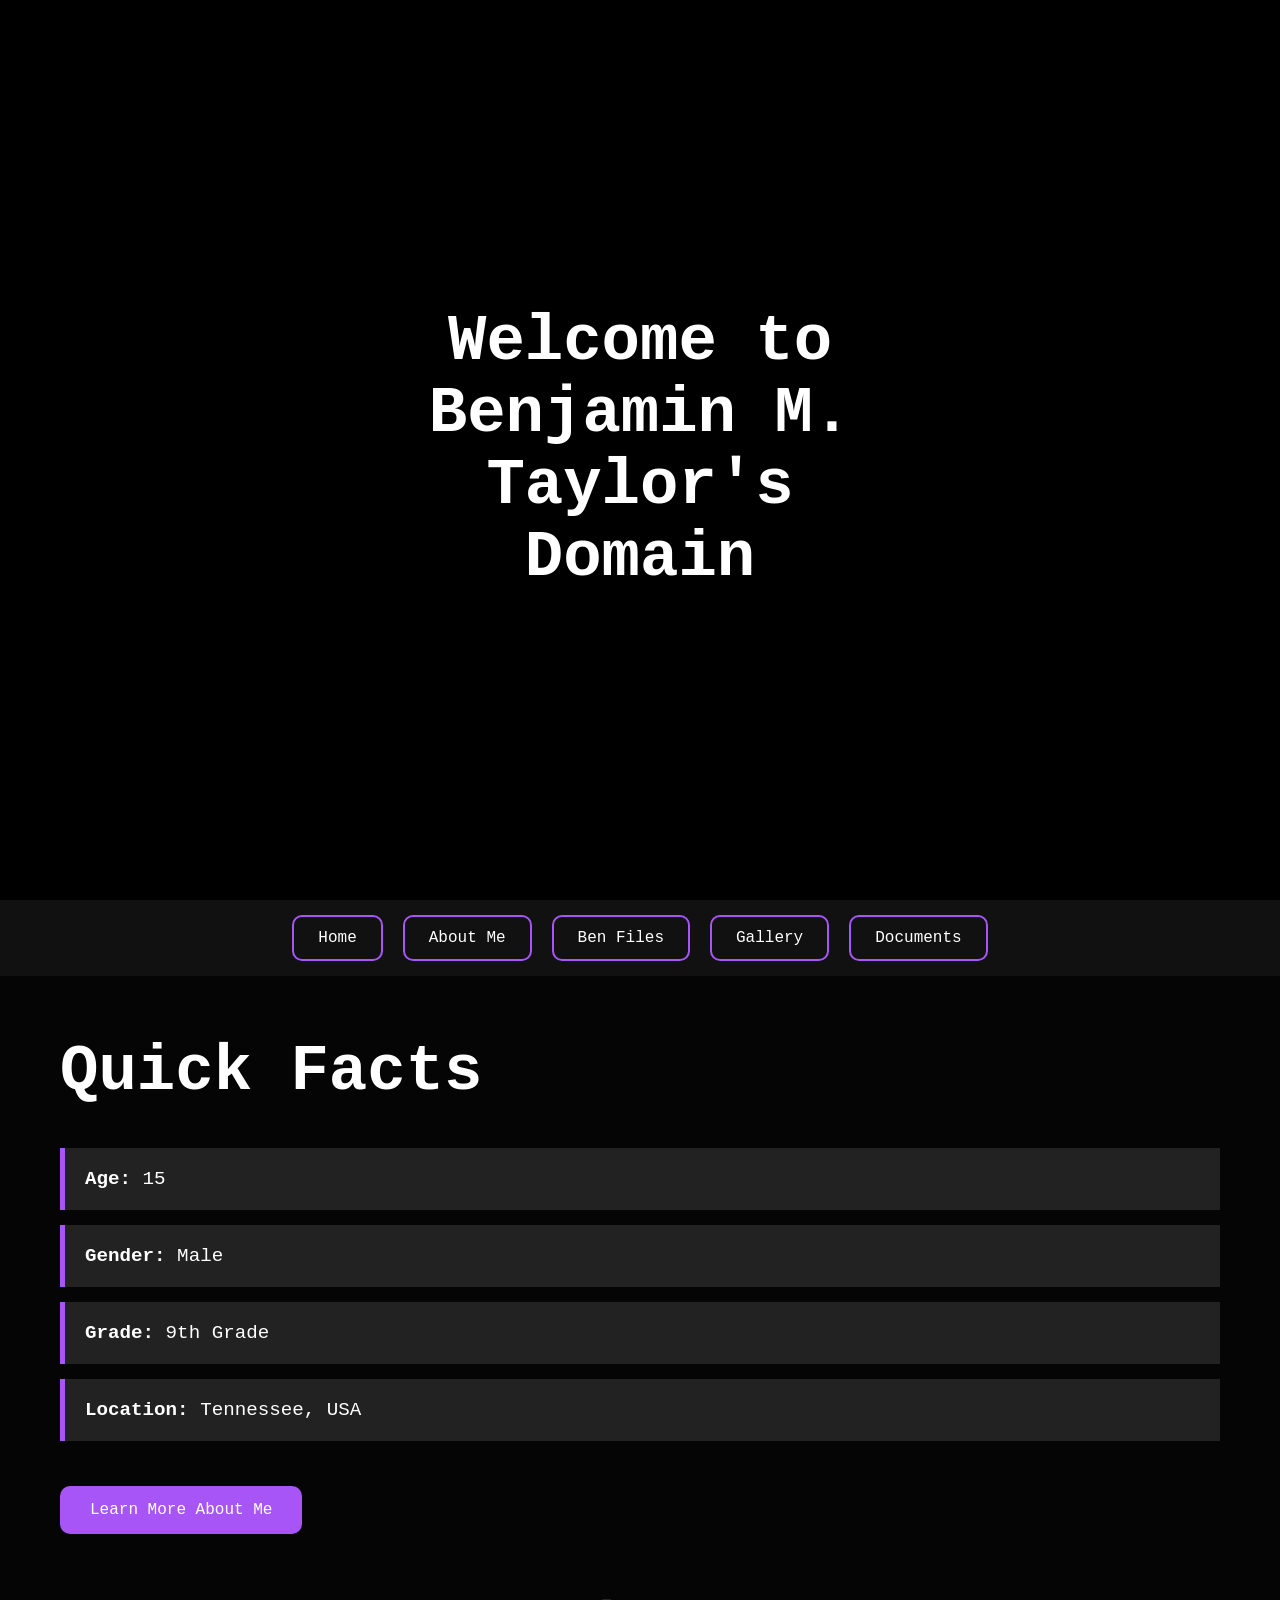
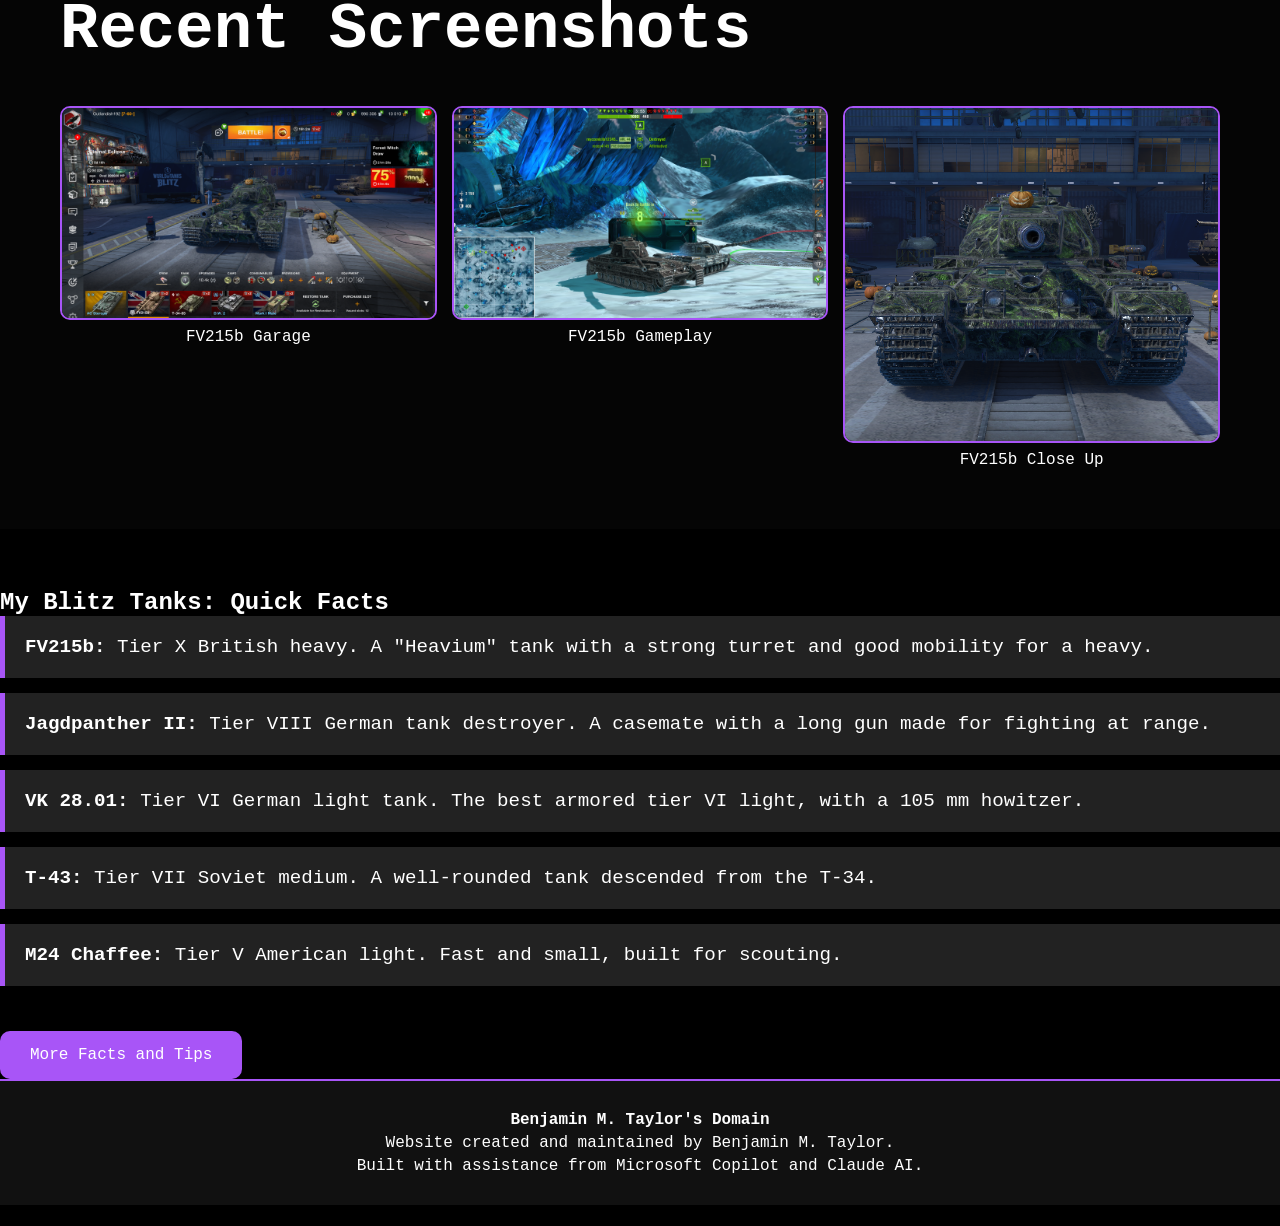
==== index.html @ efbfd546 "Update index.html" ====
<!DOCTYPE html>
<html lang="en">
<head>
    <meta property="og:type" content="website">
<meta property="og:title" content="Benjamin M. Taylor's Domain">
<meta property="og:description" content="Welcome to my website! Aviation, gaming, my Stealth Alpha Force book series, and more.">
<meta property="og:url" content="https://flamefame296.github.io/">
<meta property="og:image" content="https://flamefame296.github.io/preview.png">
<meta name="twitter:card" content="summary_large_image">
    <meta charset="UTF-8">
    <meta name="viewport" content="width=device-width, initial-scale=1.0">
    <title>Benjamin M. Taylor's Domain</title>

<link rel="icon" type="image/png" href="favicon.png">
    
    <link rel="stylesheet" href="style.css">
</head>
<body>

 <section class="hero">

    <video autoplay muted loop playsinline id="bg-video">
        <source src="Domain.mp4" type="video/mp4">
    </video>

    <div class="overlay">
        <h1>Welcome to<br>Benjamin M. Taylor's Domain</h1>
    </div>

</section>

<nav class="navbar">
    <a href="index.html">Home</a>
    <a href="aboutme.html">About Me</a>
    <a href="benfiles.html">Ben Files</a>
    <a href="gallery.html">Gallery</a>
    <a href="Documents.html">Documents</a>
</nav>

    <section class="facts">

        <h2>Quick Facts</h2>

        <div class="fact-box">
            <strong>Age:</strong> 15
        </div>

        <div class="fact-box">
            <strong>Gender:</strong> Male
        </div>

        <div class="fact-box">
            <strong>Grade:</strong> 9th Grade
        </div>

        <div class="fact-box">
            <strong>Location:</strong> Tennessee, USA
        </div>

        <a class="about-button" href="aboutme.html">
            Learn More About Me
        </a>

<h2 style="margin-top:60px;">Recent Screenshots</h2>

<div class="photo-grid">

    <div class="photo-card">
        <img src="FV215b_Garage.png"
             alt="FV215b Garage Screenshot"
             width="600">

        <p>FV215b Garage</p>
    </div>

    <div class="photo-card">
        <img src="FV215b_Game1.png"
             alt="FV215b Gameplay Screenshot"
             width="600">

        <p>FV215b Gameplay</p>
    </div>
    
            <div class="photo-card">
        <img src="FV215b_Close_Up.png"
             alt="FV215b Close Up Screenshot"
             width="600">

          <p>FV215b Close Up</p>
      </div>   <!-- closes photo-card -->
  </div>       <!-- closes photo-grid -->
  </section>
        <h2 style="margin-top:60px;">My Blitz Tanks: Quick Facts</h2>

<div class="fact-box">
    <strong>FV215b:</strong> Tier X British heavy. A "Heavium" tank with a strong turret and good mobility for a heavy.
</div>

<div class="fact-box">
    <strong>Jagdpanther II:</strong> Tier VIII German tank destroyer. A casemate with a long gun made for fighting at range.
</div>

<div class="fact-box">
    <strong>VK 28.01:</strong> Tier VI German light tank. The best armored tier VI light, with a 105 mm howitzer.
</div>

<div class="fact-box">
    <strong>T-43:</strong> Tier VII Soviet medium. A well-rounded tank descended from the T-34.
</div>

<div class="fact-box">
    <strong>M24 Chaffee:</strong> Tier V American light. Fast and small, built for scouting.
</div>

<a class="about-button" href="Blitz_Facts_and_Tips.html">More Facts and Tips</a>
    </section>
<footer>
    <p><strong>Benjamin M. Taylor's Domain</strong></p>
    <p>Website created and maintained by Benjamin M. Taylor.</p>
    <p>Built with assistance from Microsoft Copilot and Claude AI.</p>
</footer>
</body>
</html>
---- style.css ----
/* RESET */

* {
    margin: 0;
    padding: 0;
    box-sizing: border-box;
}

/* BODY */

body {
font-family: "OCR A Extended", monospace;
    background-color: #000;
    color: white;

    overflow-x: hidden;
}

/* HERO VIDEO */

.hero {
    position: relative;
    height: 100vh;
    overflow: hidden;
}

#bg-video {
    position: absolute;
    width: 100%;
    height: 100%;
    object-fit: cover;
}

/* TITLE BOX */

.overlay {
    position: absolute;

    top: 50%;
    left: 50%;

    transform: translate(-50%, -50%);

    background: rgba(0,0,0,0.6);

    padding: 30px 60px;
    border-radius: 15px;

    text-align: center;
}

.overlay h1 {
    font-size: 4rem;
    color: white;
}

/* NAVBAR */

.navbar {
    position: sticky;
    top: 0;

    display: flex;
    justify-content: center;
    gap: 20px;

    background: #111;

    padding: 15px;

    z-index: 1000;
}

.navbar a {
    color: white;
    text-decoration: none;

    border: 2px solid #a855f7;

    padding: 12px 24px;

    border-radius: 10px;

    transition: 0.3s;
}

.navbar a:hover {
    background: #a855f7;
}

/* FACTS */

.facts {
    padding: 60px;
    min-height: 100vh;

    background: #050505;
}

.facts h2 {
    font-size: 4rem;
    margin-bottom: 40px;
}

.fact-box {
    background: #222;

    border-left: 5px solid #a855f7;

    padding: 20px;
    margin-bottom: 15px;

    font-size: 1.2rem;
}

.about-button {
    display: inline-block;

    margin-top: 30px;

    background: #a855f7;
    color: white;

    text-decoration: none;

    padding: 15px 30px;

    border-radius: 10px;
}
    /* GALLERY */
    
/* RECENT PHOTOS */

.photo-grid {
    display: grid;
    grid-template-columns: repeat(auto-fit, minmax(280px, 1fr));
    gap: 15px;
}

.photo-card img {
    width: 100%;
    height: auto;
    display: block;
    border-radius: 10px;
    border: 2px solid #a855f7;
}

.photo-card p {
    margin-top: 8px;
    text-align: center;
}

/* FOOTER */

footer {
    background: #111;

    border-top: 2px solid #a855f7;

    padding: 25px;

    text-align: center;

    color: white;
}

footer p {
    margin: 5px 0;
}
@media (max-width: 768px) {
    .facts {
        padding: 20px;
    }

    .facts h2 {
        font-size: 2rem;
    }

    .fact-box {
        font-size: 1rem;
    }

    .overlay {
        width: 90%;
        padding: 20px;
    }

    .overlay h1 {
        font-size: 1.8rem;
    }

    .navbar {
        flex-wrap: wrap;
        gap: 10px;
        padding: 10px;
    }

    .navbar a {
        padding: 8px 14px;
    }
}
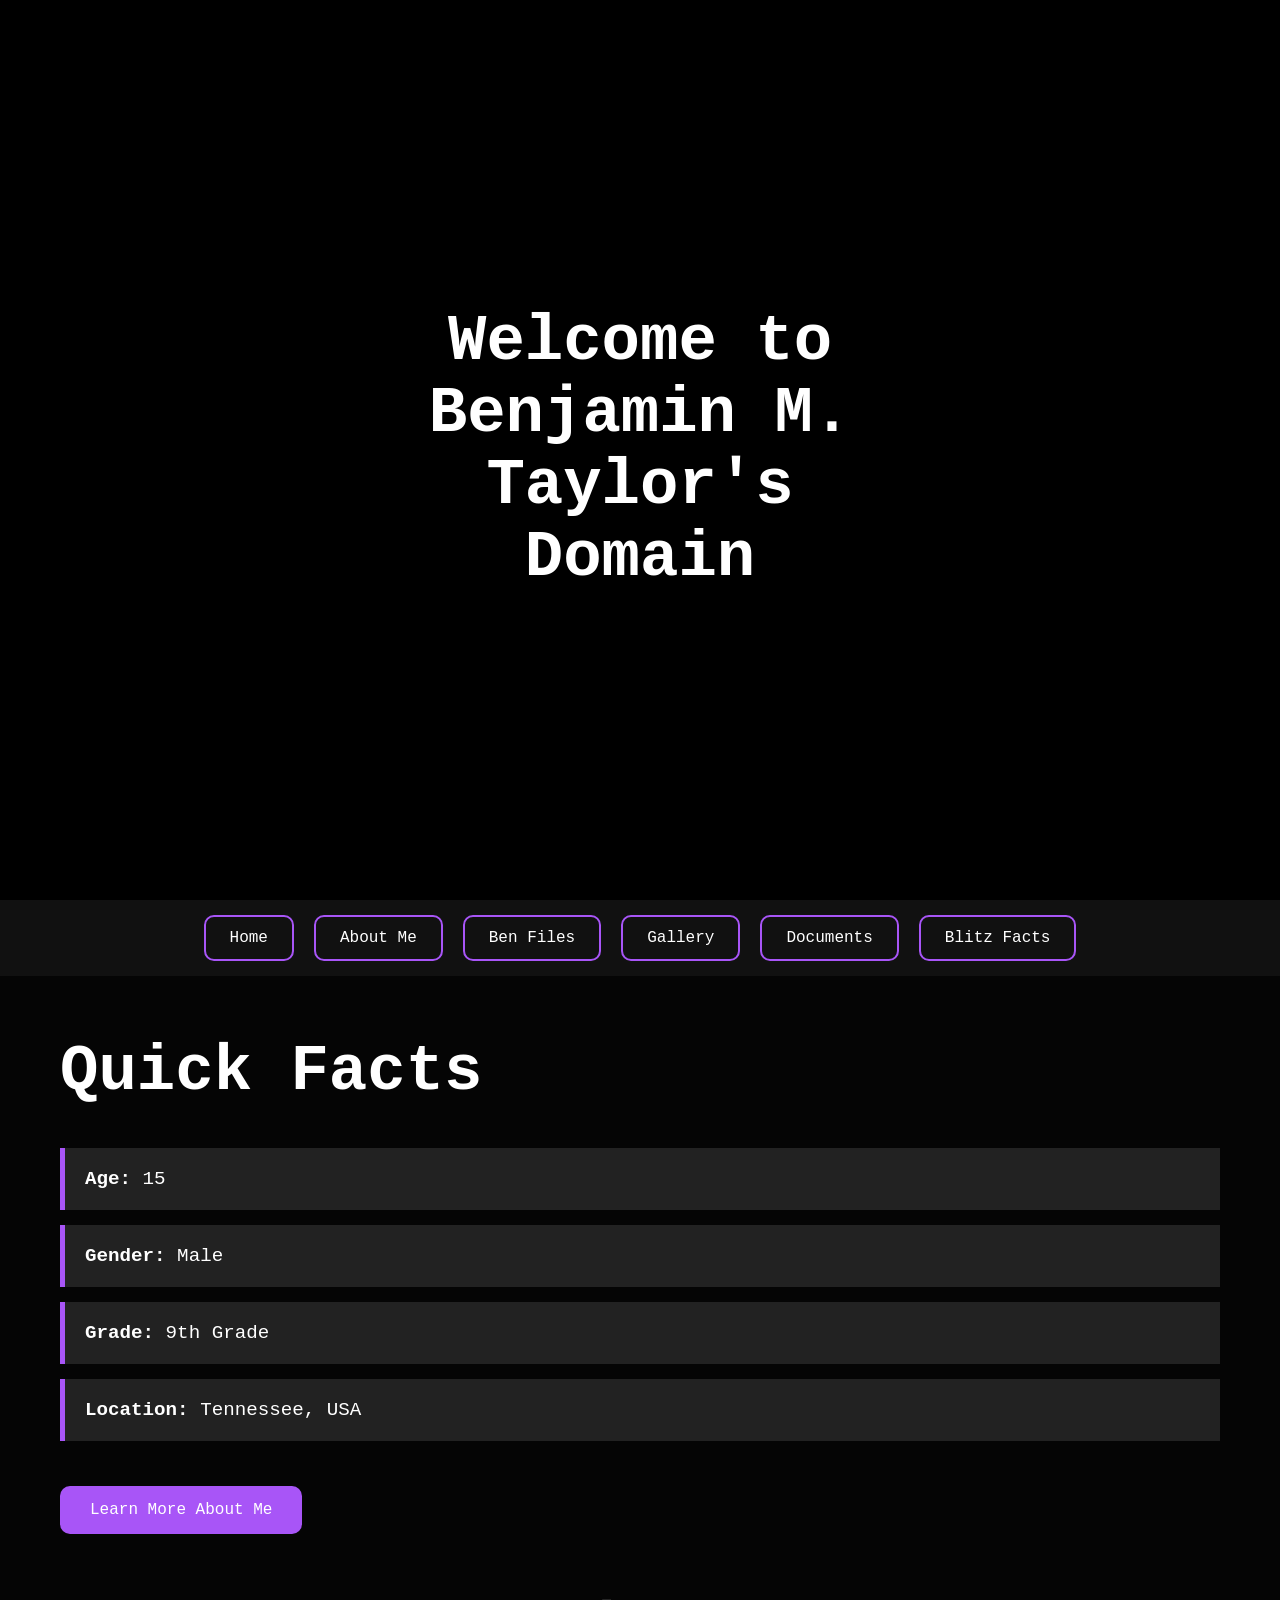
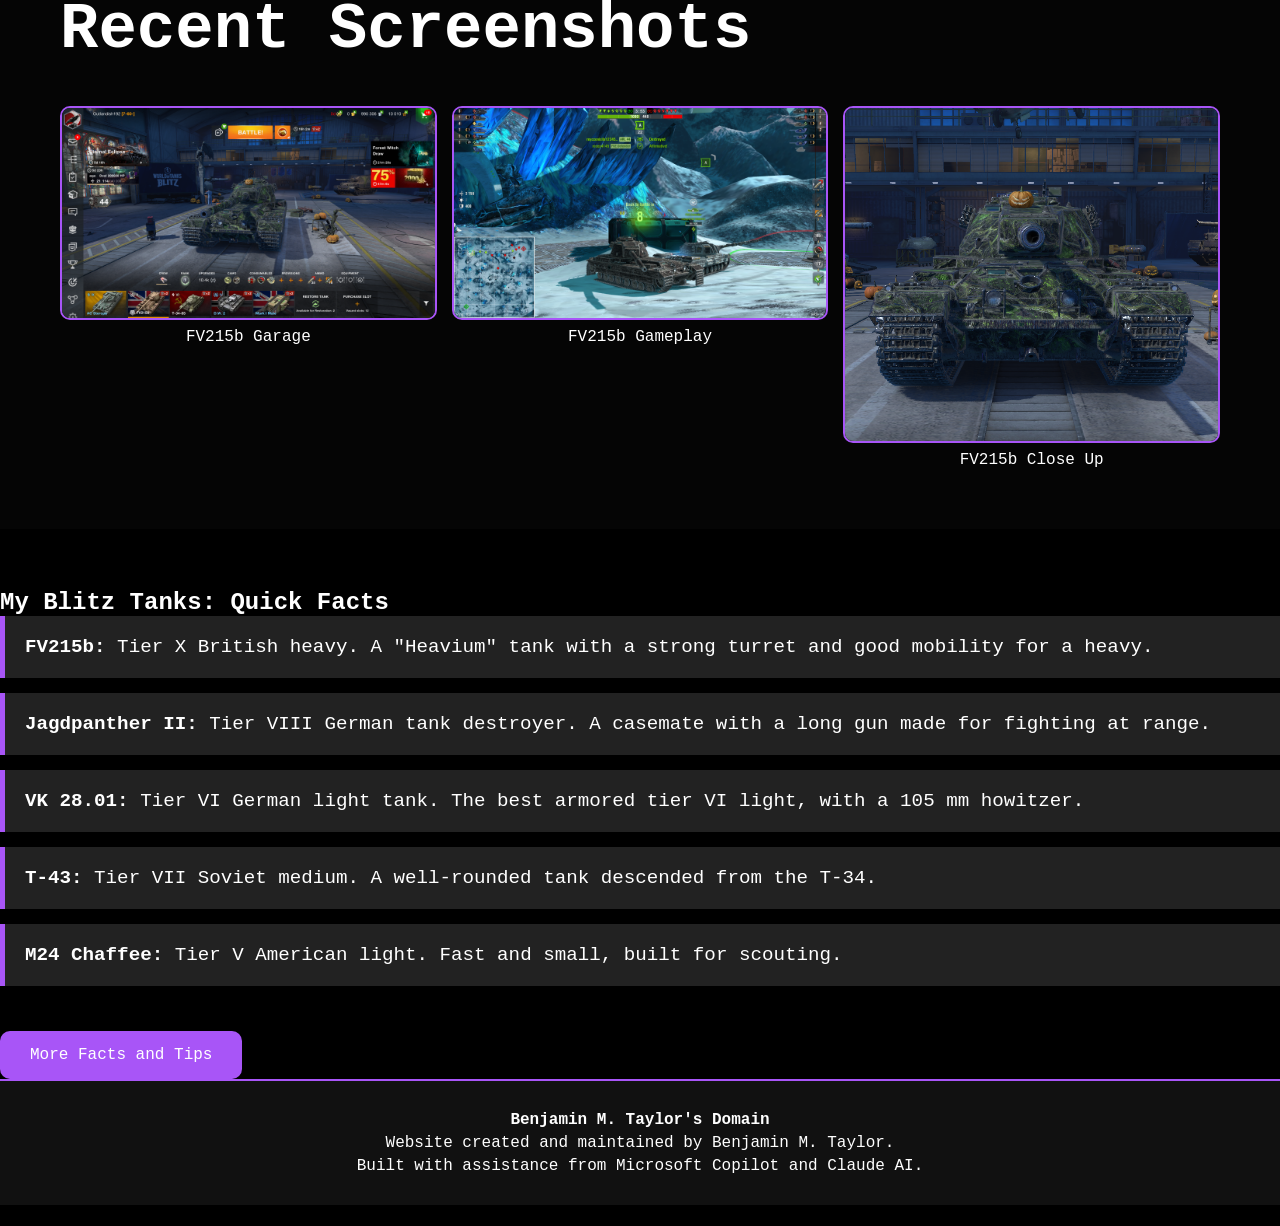
==== commit 2c2088c8: "Update index.html" ====
--- a/index.html
+++ b/index.html
@@ -35,6 +35,7 @@
     <a href="benfiles.html">Ben Files</a>
     <a href="gallery.html">Gallery</a>
     <a href="Documents.html">Documents</a>
+    <a href="Blitz_Facts_and_Tips.html">Blitz Facts</a>
 </nav>
 
     <section class="facts">
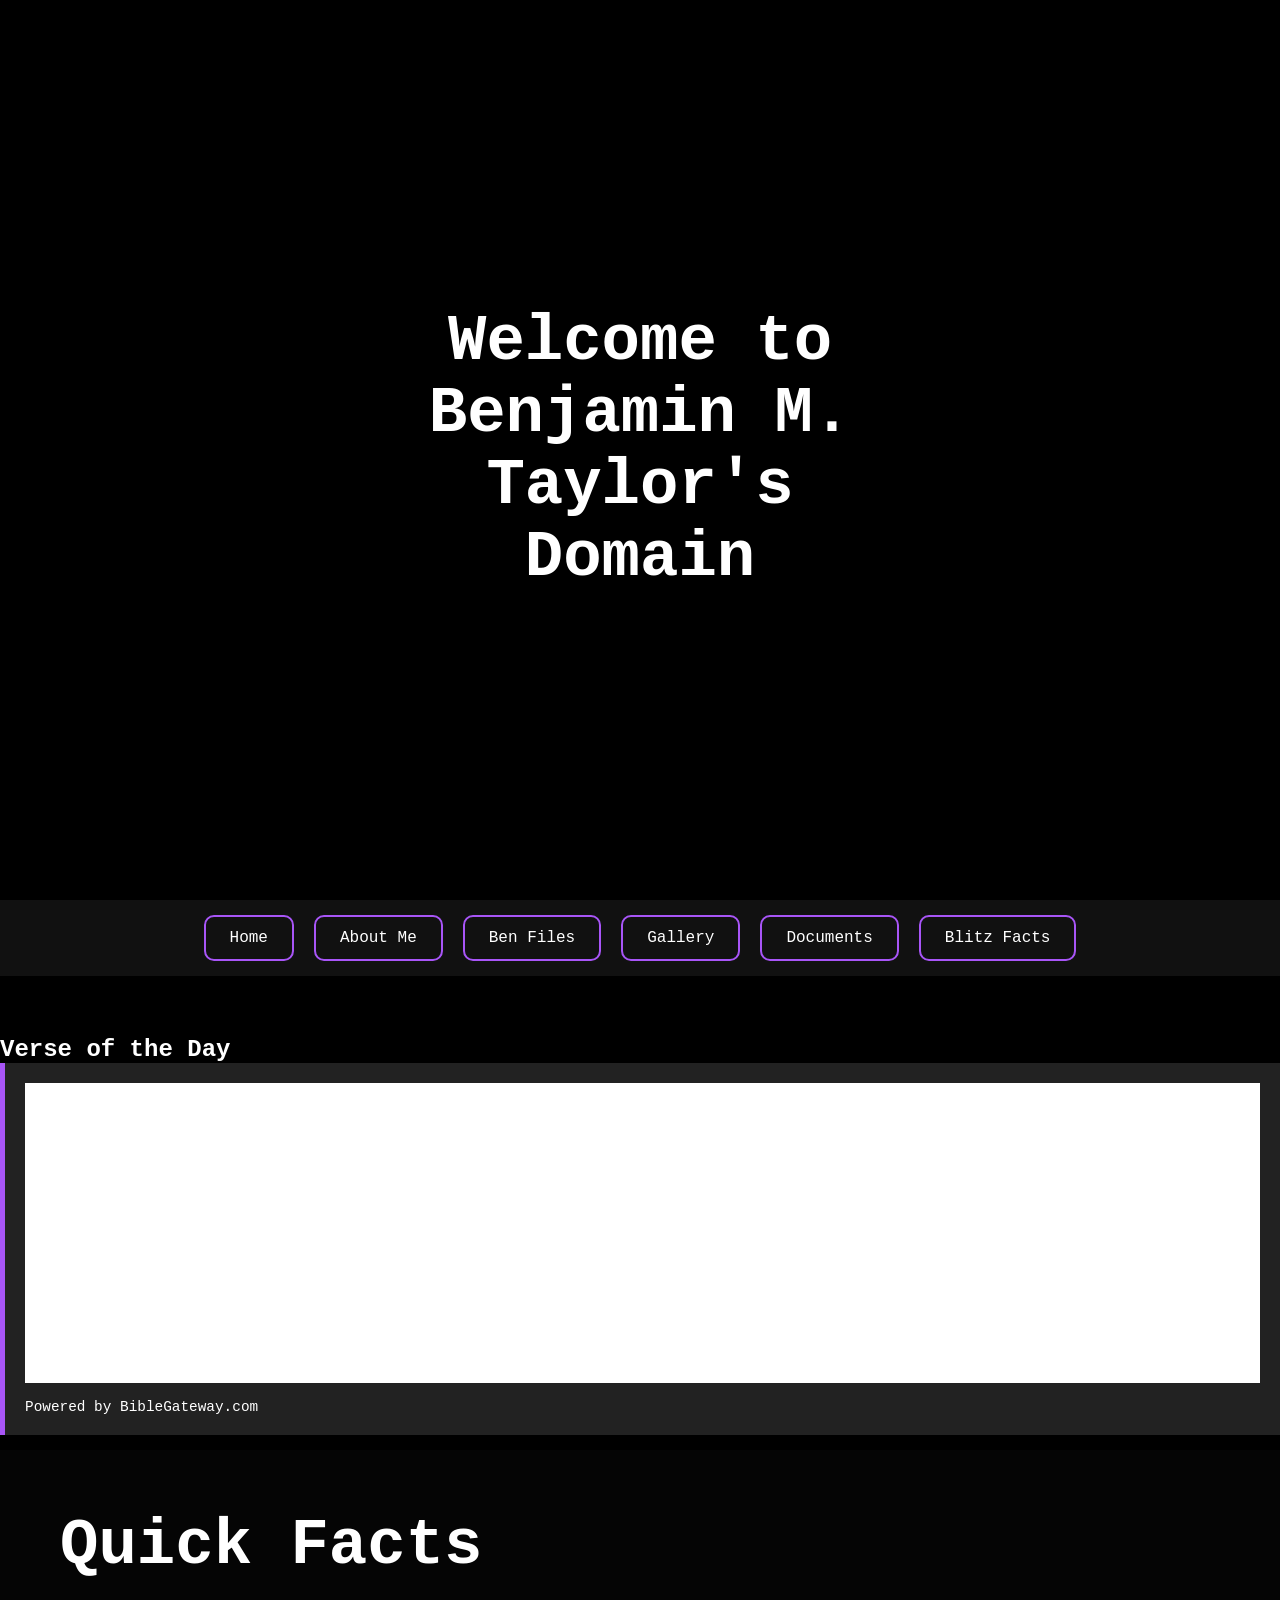
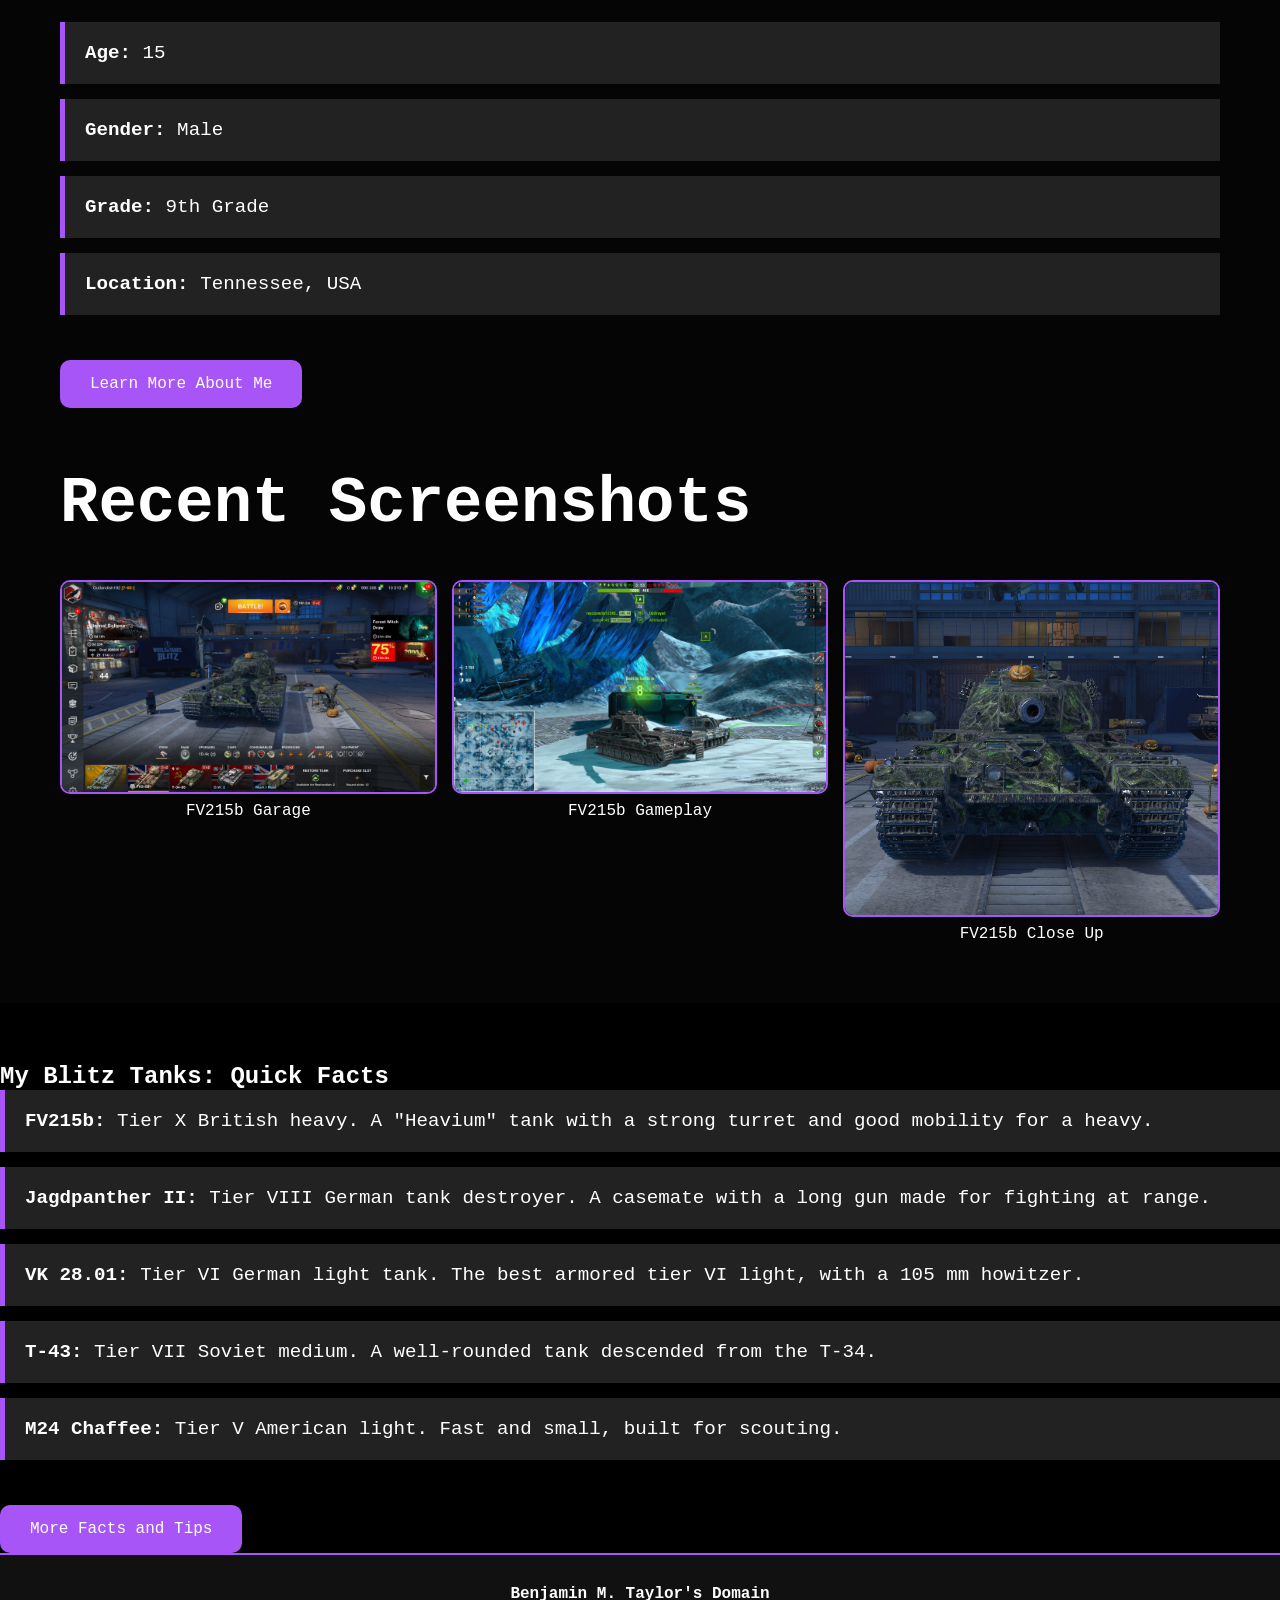
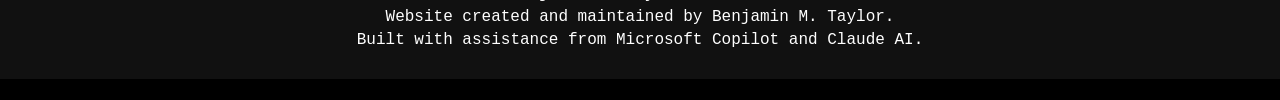
==== commit fcae24b9: "Update index.html" ====
--- a/index.html
+++ b/index.html
@@ -37,7 +37,17 @@
     <a href="Documents.html">Documents</a>
     <a href="Blitz_Facts_and_Tips.html">Blitz Facts</a>
 </nav>
+<h2 style="margin-top:60px;">Verse of the Day</h2>
 
+<div class="fact-box">
+    <iframe
+        src="https://search.biblegateway.com/votd/get/?format=html&version=NIV"
+        style="width:100%; height:300px; border:0; background:#fff;"
+        title="Bible Gateway Verse of the Day">
+        View Verse of the Day
+    </iframe>
+    <p style="margin-top:10px; font-size:0.9rem;">Powered by BibleGateway.com</p>
+</div>
     <section class="facts">
 
         <h2>Quick Facts</h2>
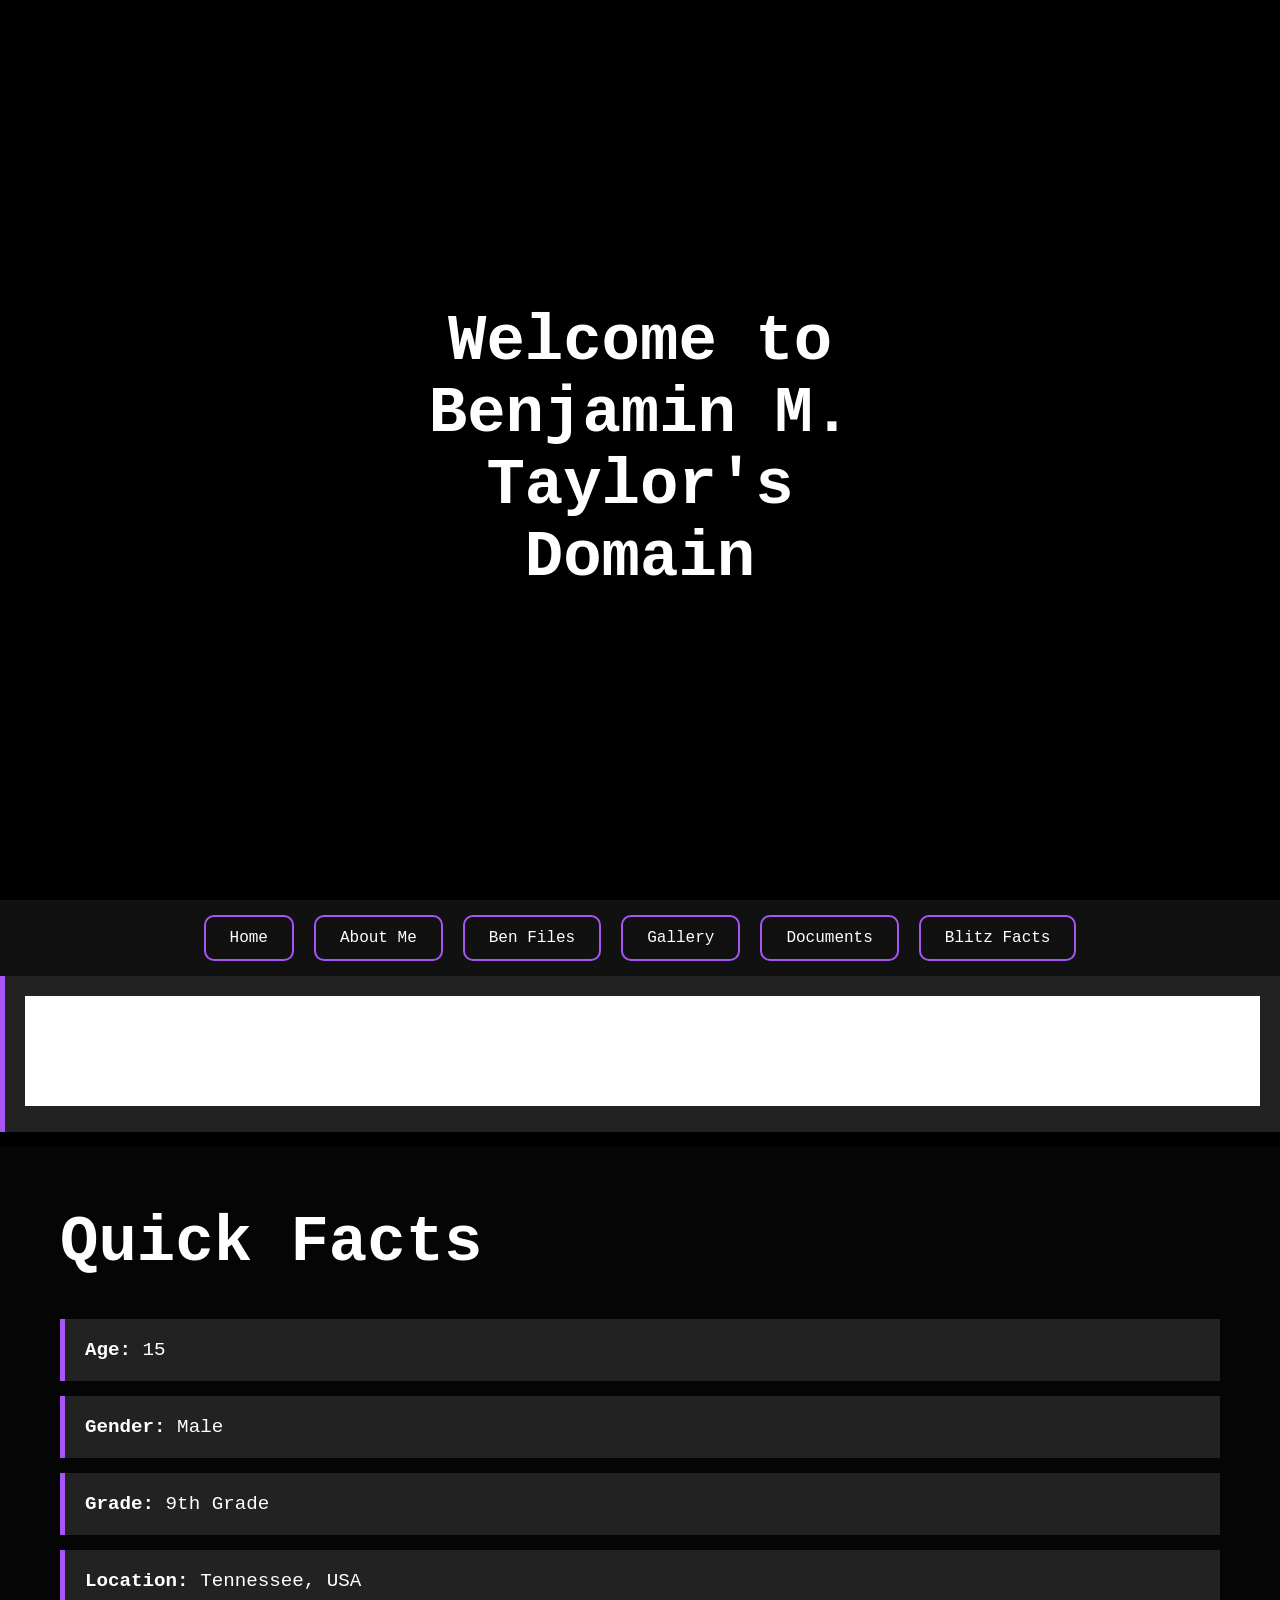
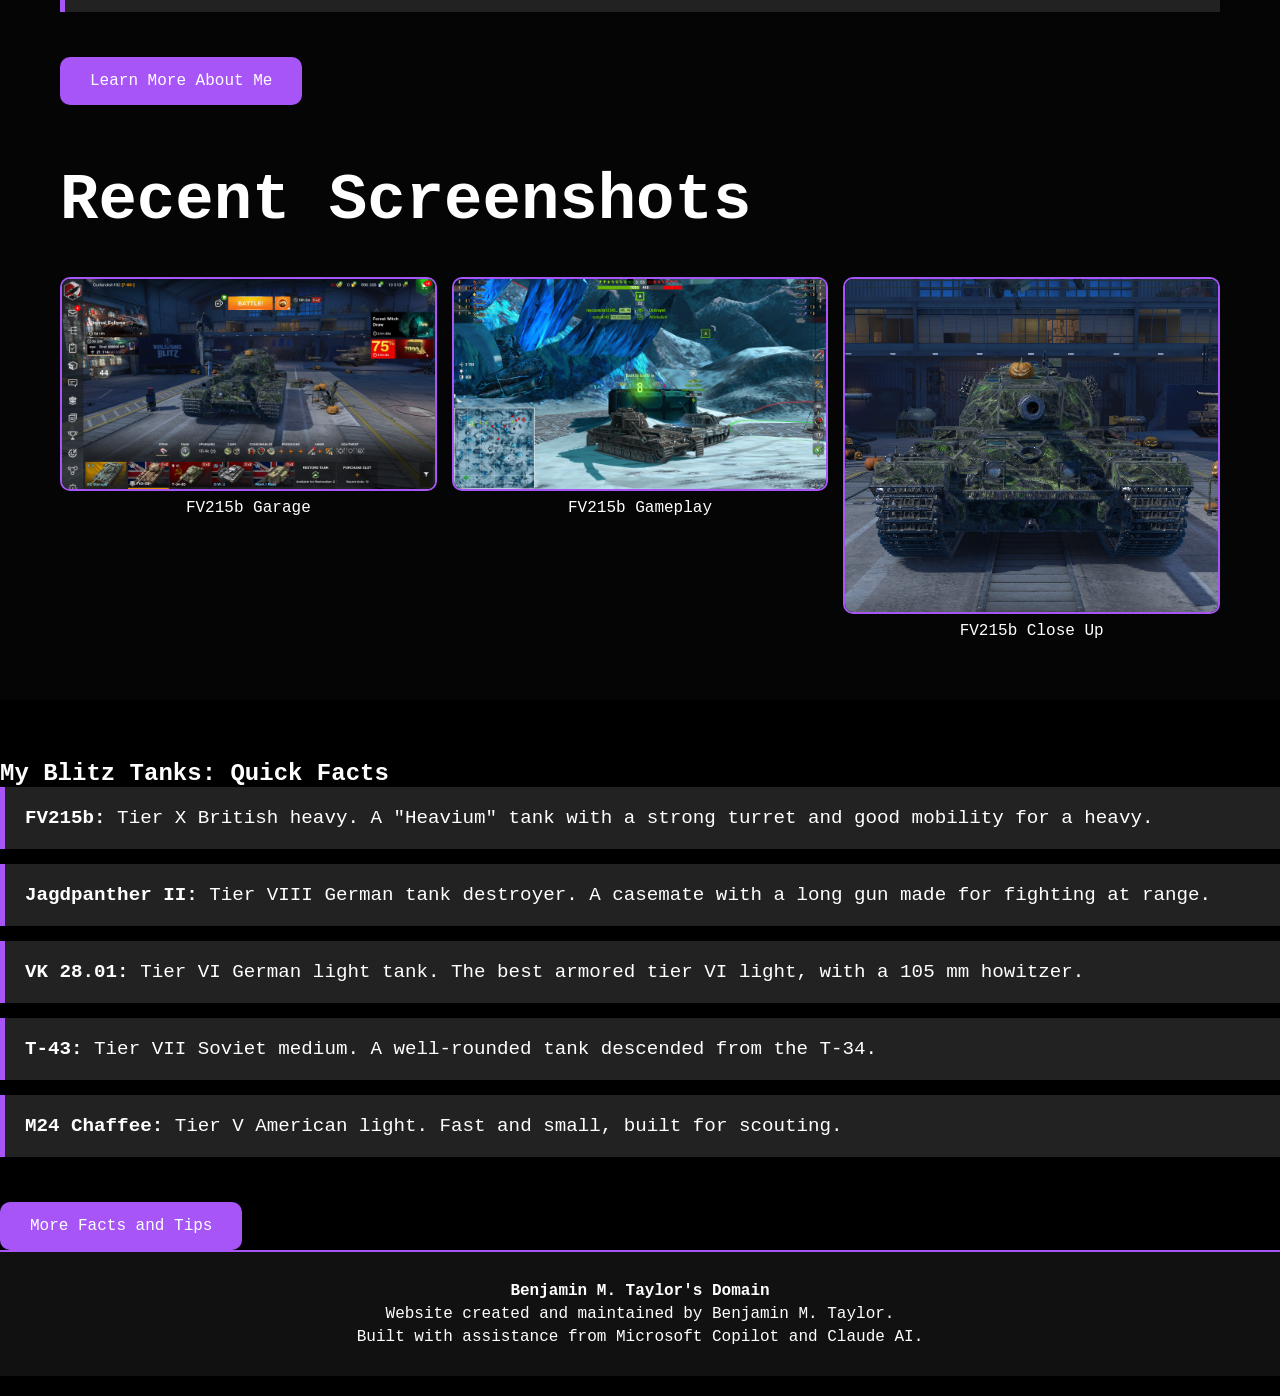
==== commit dd553444: "Update index.html" ====
--- a/index.html
+++ b/index.html
@@ -37,16 +37,13 @@
     <a href="Documents.html">Documents</a>
     <a href="Blitz_Facts_and_Tips.html">Blitz Facts</a>
 </nav>
-<h2 style="margin-top:60px;">Verse of the Day</h2>
-
 <div class="fact-box">
     <iframe
         src="https://search.biblegateway.com/votd/get/?format=html&version=NIV"
-        style="width:100%; height:300px; border:0; background:#fff;"
+        style="width:100%; height:110px; border:0; background:#fff;"
         title="Bible Gateway Verse of the Day">
         View Verse of the Day
     </iframe>
-    <p style="margin-top:10px; font-size:0.9rem;">Powered by BibleGateway.com</p>
 </div>
     <section class="facts">
 
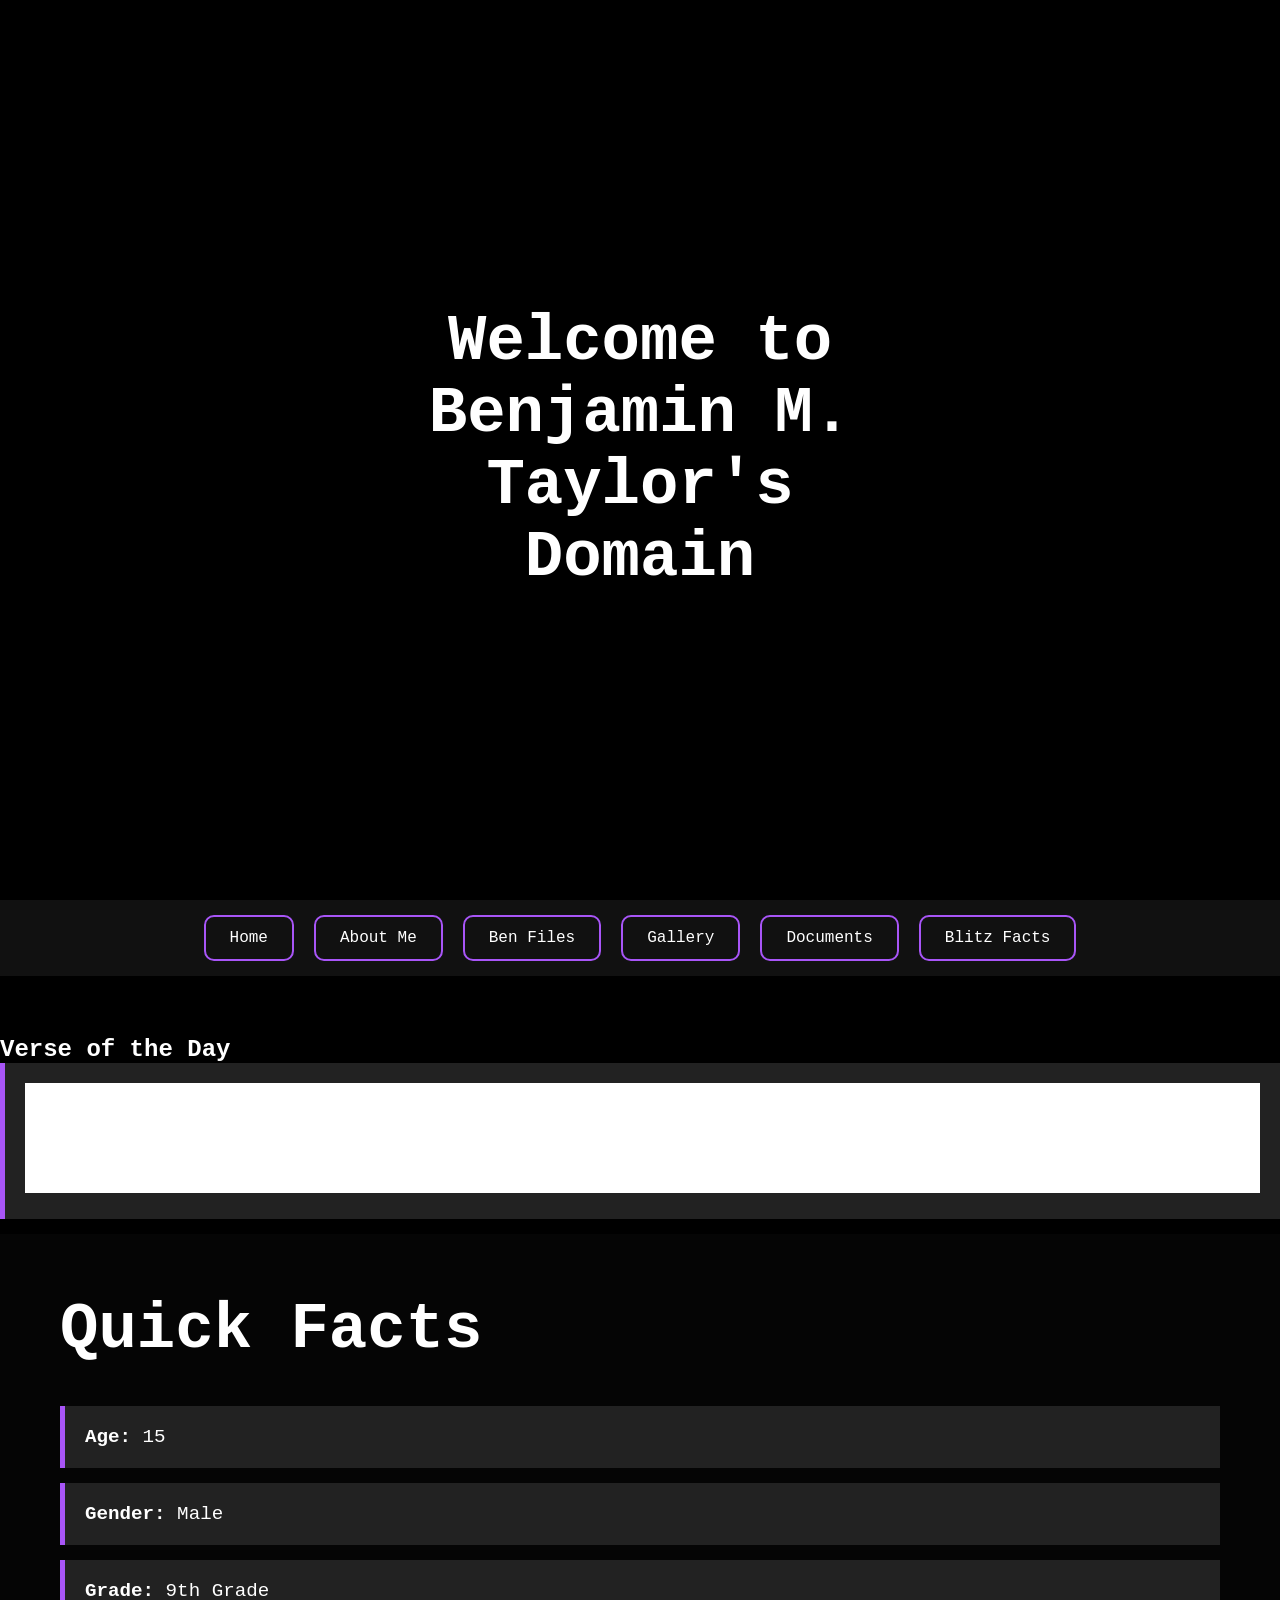
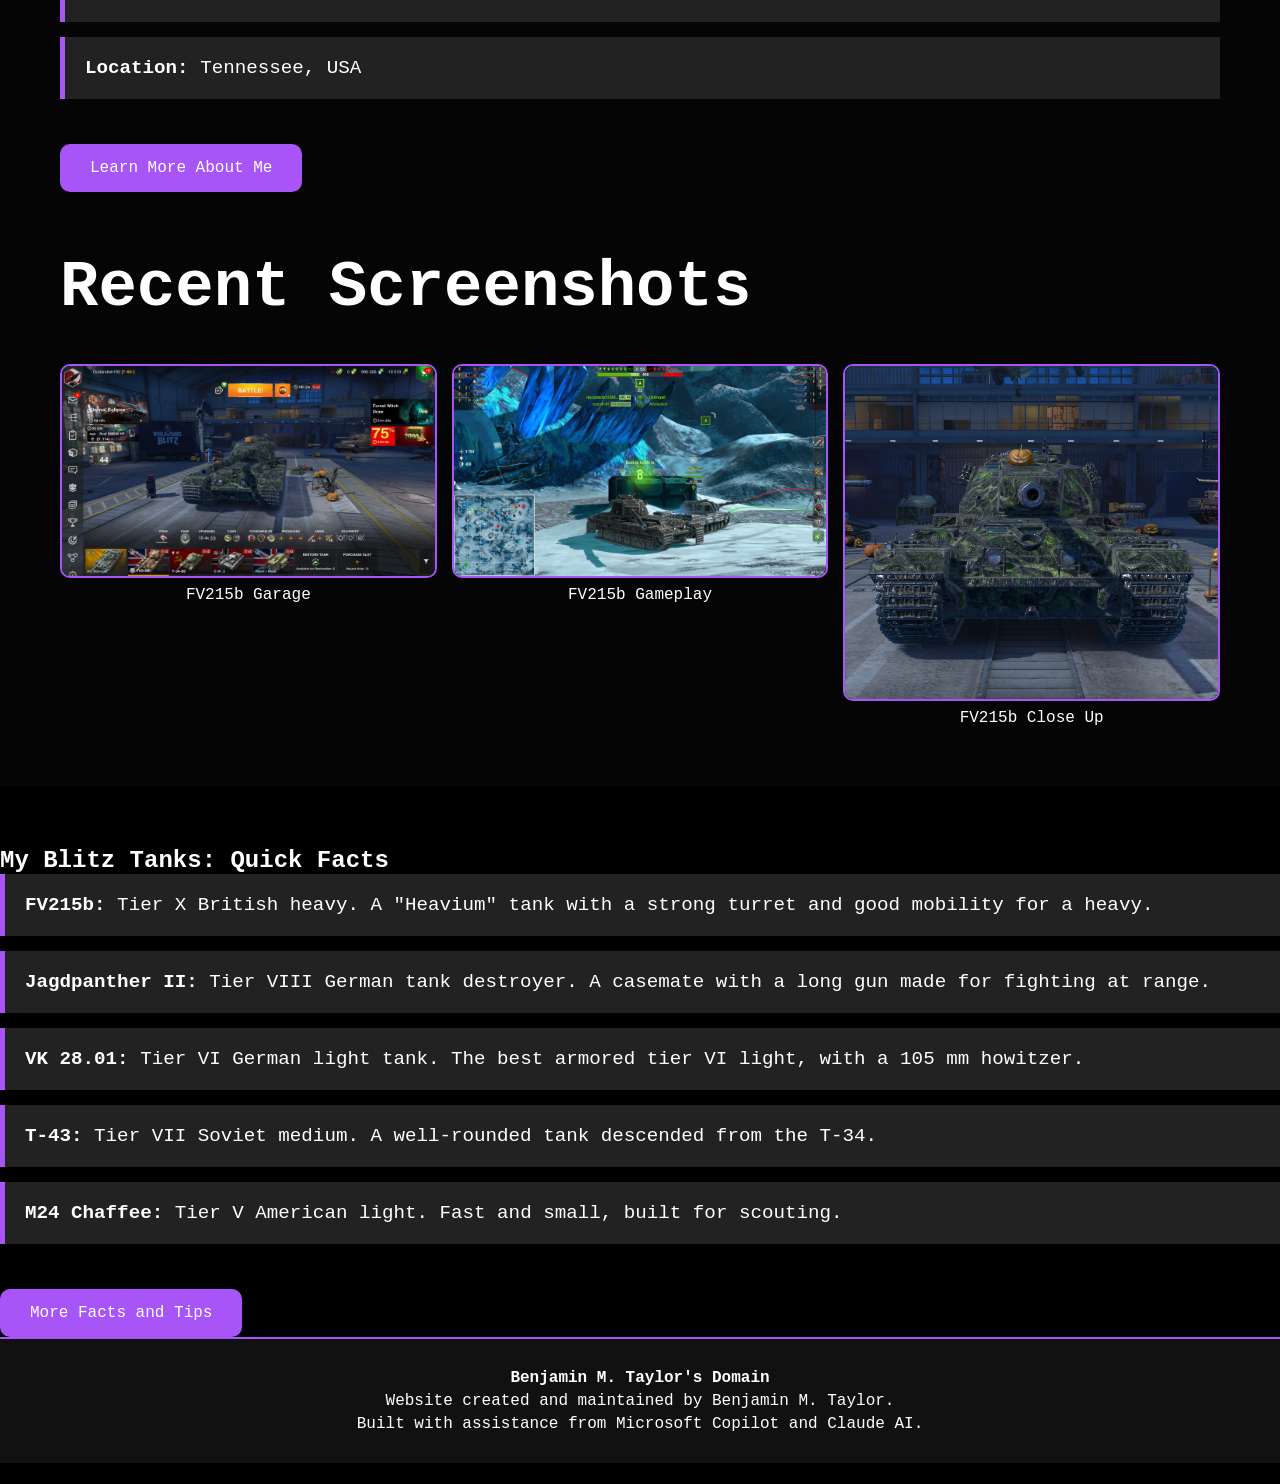
==== commit 928565b0: "Update index.html" ====
--- a/index.html
+++ b/index.html
@@ -37,6 +37,7 @@
     <a href="Documents.html">Documents</a>
     <a href="Blitz_Facts_and_Tips.html">Blitz Facts</a>
 </nav>
+    <h2 style="margin-top:60px;">Verse of the Day</h2>
 <div class="fact-box">
     <iframe
         src="https://search.biblegateway.com/votd/get/?format=html&version=NIV"
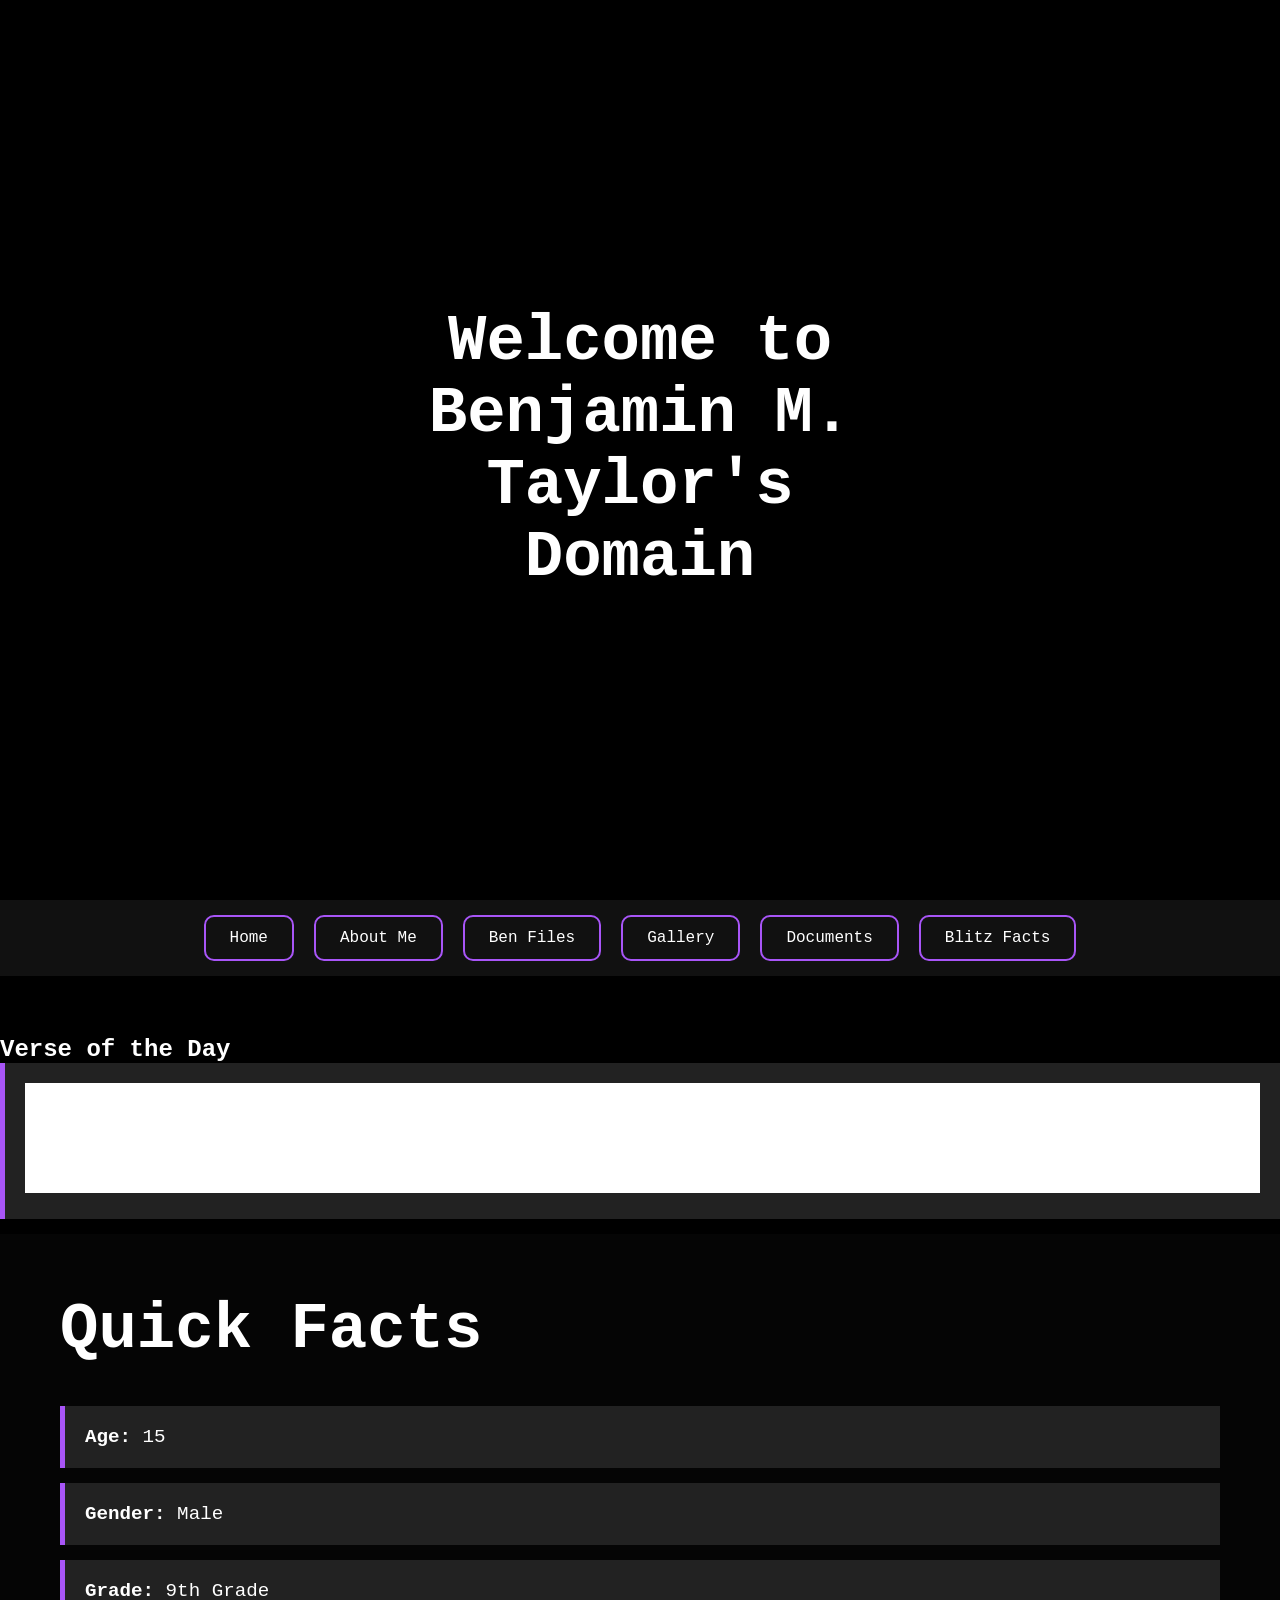
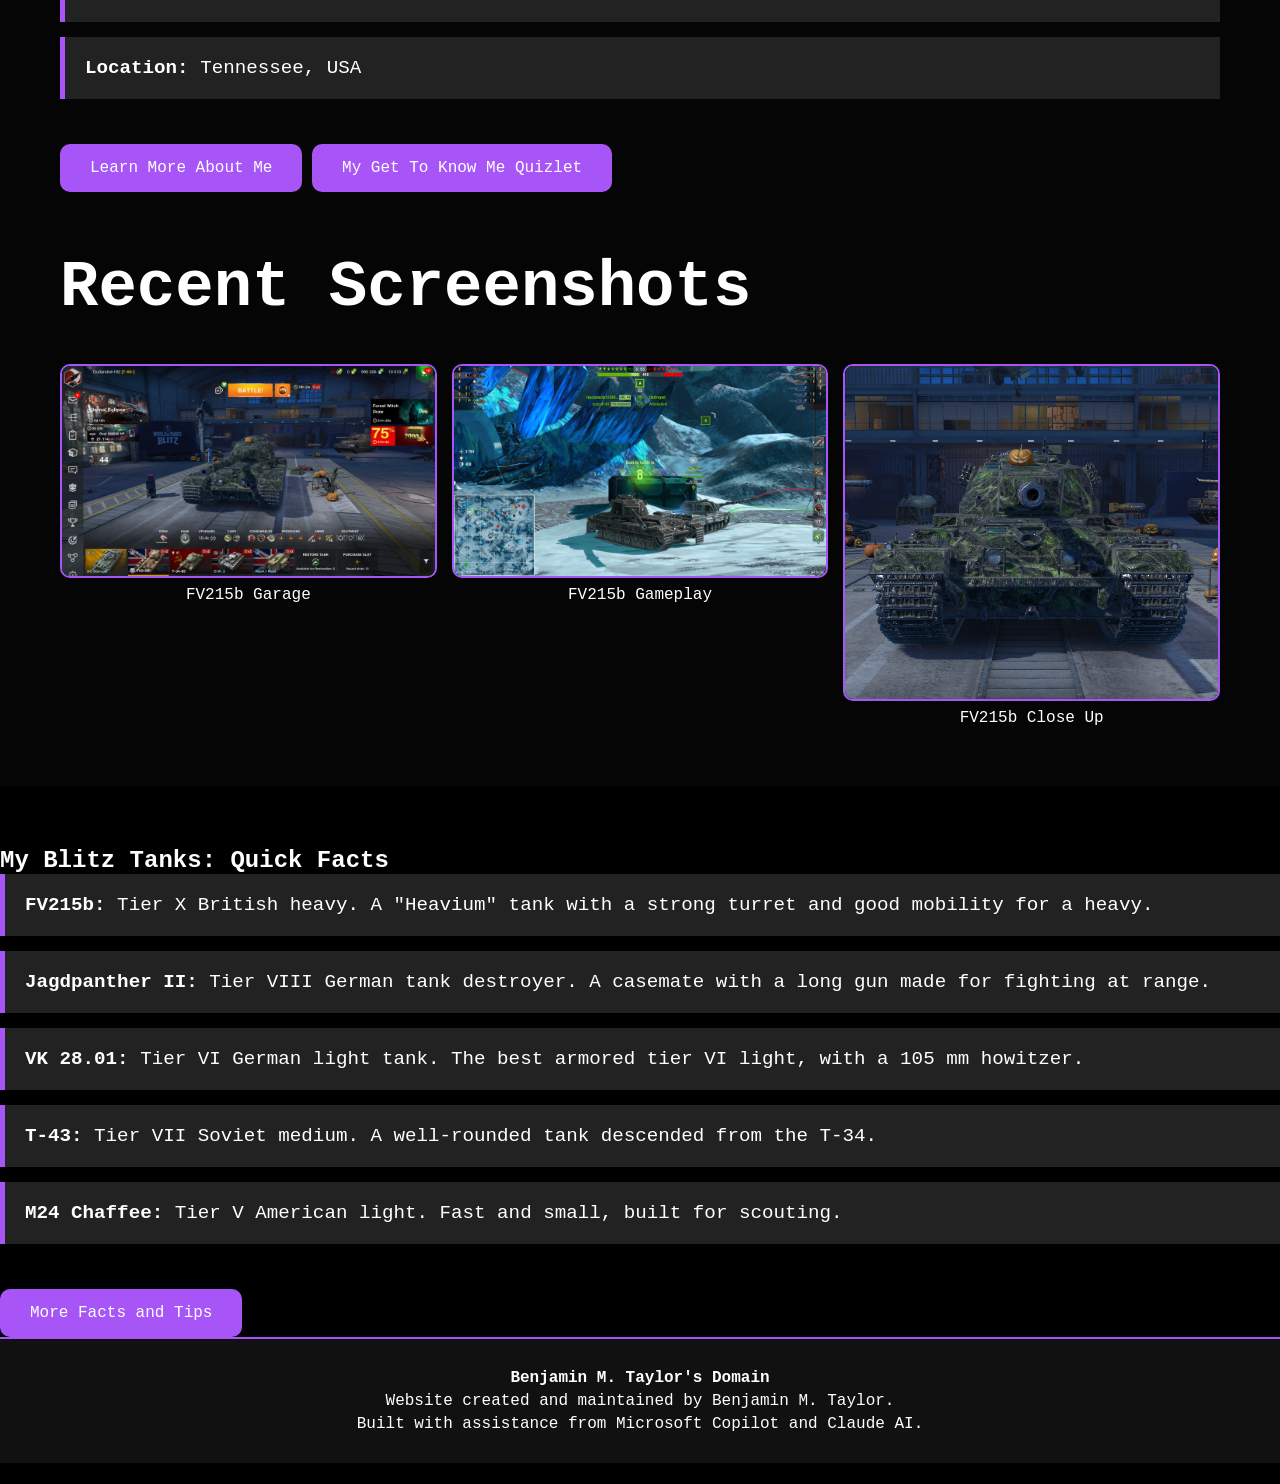
==== commit c9bc4321: "Update index.html" ====
--- a/index.html
+++ b/index.html
@@ -70,6 +70,10 @@
             Learn More About Me
         </a>
 
+ <a class="about-button" href="https://quizlet.com/1212696543/get-to-know-benjamin-m-taylor-flash-cards/?funnelUUID=0e22ae60-6f8d-4d98-90e1-a7be0c2a24ff">
+            My Get To Know Me Quizlet
+        </a>
+        
 <h2 style="margin-top:60px;">Recent Screenshots</h2>
 
 <div class="photo-grid">
